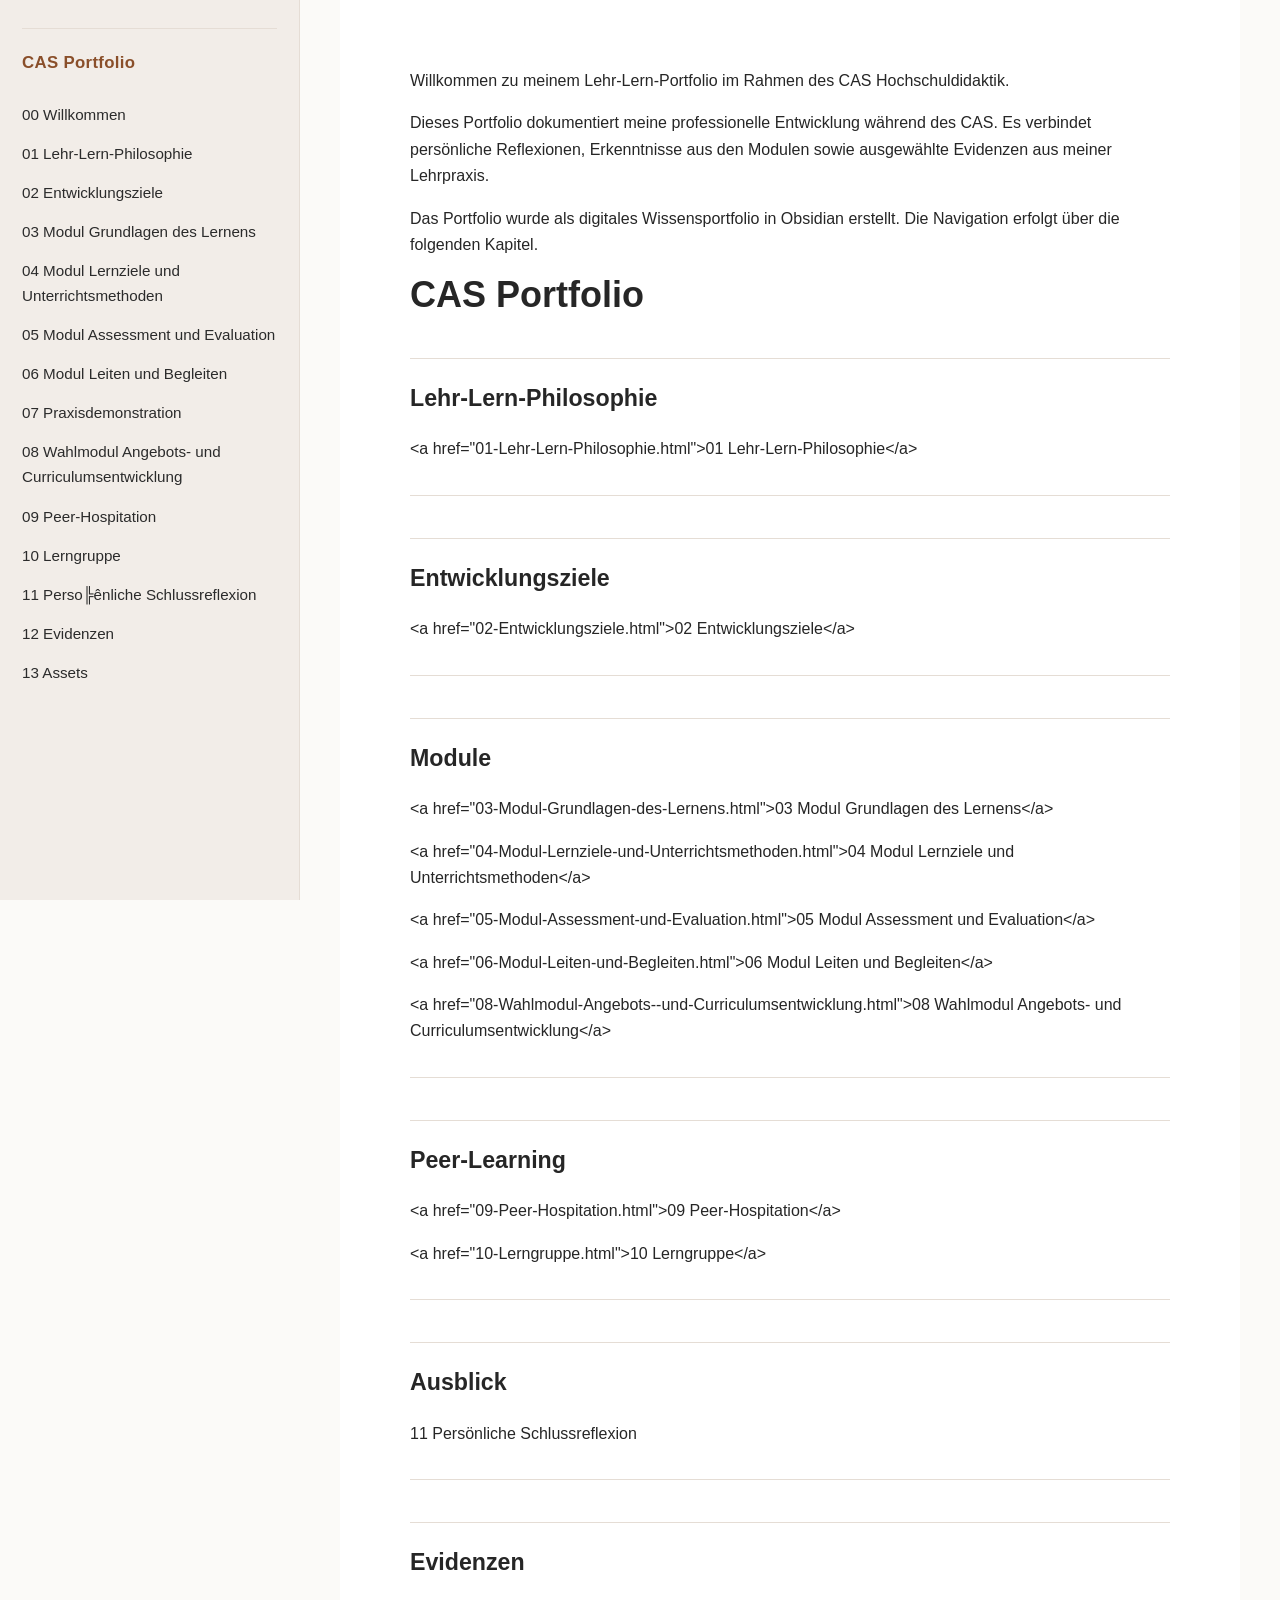
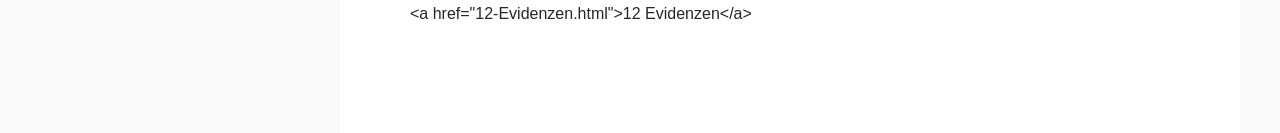
==== 00-Willkommen.html @ 83ca4815 "Replace Markdown with HTML website" ====
<!doctype html>
<html lang="de">
<head>
<meta charset="utf-8">
<meta name="viewport" content="width=device-width, initial-scale=1">
<title>00 Willkommen</title>
<link rel="stylesheet" href="style.css">
</head>
<body>
<div class="layout">
<nav class="sidebar">
<h2>CAS Portfolio</h2>
<a href="00-Willkommen.html">00 Willkommen</a>
<a href="01-Lehr-Lern-Philosophie.html">01 Lehr-Lern-Philosophie</a>
<a href="02-Entwicklungsziele.html">02 Entwicklungsziele</a>
<a href="03-Modul-Grundlagen-des-Lernens.html">03 Modul Grundlagen des Lernens</a>
<a href="04-Modul-Lernziele-und-Unterrichtsmethoden.html">04 Modul Lernziele und Unterrichtsmethoden</a>
<a href="05-Modul-Assessment-und-Evaluation.html">05 Modul Assessment und Evaluation</a>
<a href="06-Modul-Leiten-und-Begleiten.html">06 Modul Leiten und Begleiten</a>
<a href="07-Praxisdemonstration.html">07 Praxisdemonstration</a>
<a href="08-Wahlmodul-Angebots--und-Curriculumsentwicklung.html">08 Wahlmodul Angebots- und Curriculumsentwicklung</a>
<a href="09-Peer-Hospitation.html">09 Peer-Hospitation</a>
<a href="10-Lerngruppe.html">10 Lerngruppe</a>
<a href="11-Persoenliche-Schlussreflexion.html">11 Perso╠ênliche Schlussreflexion</a>
<a href="12-Evidenzen.html">12 Evidenzen</a>
<a href="13-Assets.html">13 Assets</a>
</nav>
<main class="content">
<p>Willkommen zu meinem Lehr-Lern-Portfolio im Rahmen des CAS Hochschuldidaktik.</p>
<p>Dieses Portfolio dokumentiert meine professionelle Entwicklung während des CAS. Es verbindet persönliche Reflexionen, Erkenntnisse aus den Modulen sowie ausgewählte Evidenzen aus meiner Lehrpraxis.</p>
<p>Das Portfolio wurde als digitales Wissensportfolio in Obsidian erstellt. Die Navigation erfolgt über die folgenden Kapitel.</p>
<h1>CAS Portfolio</h1>
<h2>Lehr-Lern-Philosophie</h2>
<p>&lt;a href=&quot;01-Lehr-Lern-Philosophie.html&quot;&gt;01 Lehr-Lern-Philosophie&lt;/a&gt;</p>
<hr>
<h2>Entwicklungsziele</h2>
<p>&lt;a href=&quot;02-Entwicklungsziele.html&quot;&gt;02 Entwicklungsziele&lt;/a&gt;</p>
<hr>
<h2>Module</h2>
<p>&lt;a href=&quot;03-Modul-Grundlagen-des-Lernens.html&quot;&gt;03 Modul Grundlagen des Lernens&lt;/a&gt;</p>
<p>&lt;a href=&quot;04-Modul-Lernziele-und-Unterrichtsmethoden.html&quot;&gt;04 Modul Lernziele und Unterrichtsmethoden&lt;/a&gt;</p>
<p>&lt;a href=&quot;05-Modul-Assessment-und-Evaluation.html&quot;&gt;05 Modul Assessment und Evaluation&lt;/a&gt;</p>
<p>&lt;a href=&quot;06-Modul-Leiten-und-Begleiten.html&quot;&gt;06 Modul Leiten und Begleiten&lt;/a&gt;</p>
<p>&lt;a href=&quot;08-Wahlmodul-Angebots--und-Curriculumsentwicklung.html&quot;&gt;08 Wahlmodul Angebots- und Curriculumsentwicklung&lt;/a&gt;</p>
<hr>
<h2>Peer-Learning</h2>
<p>&lt;a href=&quot;09-Peer-Hospitation.html&quot;&gt;09 Peer-Hospitation&lt;/a&gt;</p>
<p>&lt;a href=&quot;10-Lerngruppe.html&quot;&gt;10 Lerngruppe&lt;/a&gt;</p>
<hr>
<h2>Ausblick</h2>
<p>11 Persönliche Schlussreflexion</p>
<hr>
<h2>Evidenzen</h2>
<p>&lt;a href=&quot;12-Evidenzen.html&quot;&gt;12 Evidenzen&lt;/a&gt;</p>
</main>
</div>
</body>
</html>
---- style.css ----
:root{--bg:#fbfaf8;--nav:#f2ede8;--text:#262626;--muted:#666;--accent:#8a4f2a;--line:#e5ddd5}
*{box-sizing:border-box}
body{margin:0;background:var(--bg);color:var(--text);font-family:-apple-system,BlinkMacSystemFont,"Segoe UI",Helvetica,Arial,sans-serif;line-height:1.65}
.layout{display:grid;grid-template-columns:300px minmax(0,1fr);min-height:100vh}
.sidebar{background:var(--nav);border-right:1px solid var(--line);padding:28px 22px;position:sticky;top:0;height:100vh;overflow:auto}
.sidebar h2{font-size:1.05rem;margin:0 0 18px;color:var(--accent);letter-spacing:.02em}
.sidebar a{display:block;padding:7px 0;color:#2b2b2b;text-decoration:none;font-size:.95rem}
.sidebar a:hover{color:var(--accent);text-decoration:underline}
.content{max-width:900px;margin:0 auto;background:white;min-height:100vh;padding:52px 70px 90px}
h1{font-size:2.25rem;line-height:1.15;margin:0 0 28px}
h2{font-size:1.45rem;margin-top:42px;padding-top:20px;border-top:1px solid var(--line)}
h3{font-size:1.15rem;margin-top:30px}
a{color:var(--accent)}
hr{border:0;border-top:1px solid var(--line);margin:32px 0}
img{max-width:100%;height:auto;border:1px solid var(--line);border-radius:8px;display:block}
figure{margin:28px 0}
figcaption{font-size:.85rem;color:var(--muted);margin-top:6px}
.asset-link{display:inline-block;padding:9px 12px;border:1px solid var(--line);border-radius:8px;background:#fbfaf8;text-decoration:none}
@media(max-width:850px){.layout{grid-template-columns:1fr}.sidebar{position:relative;height:auto}.content{padding:32px 24px 60px}}
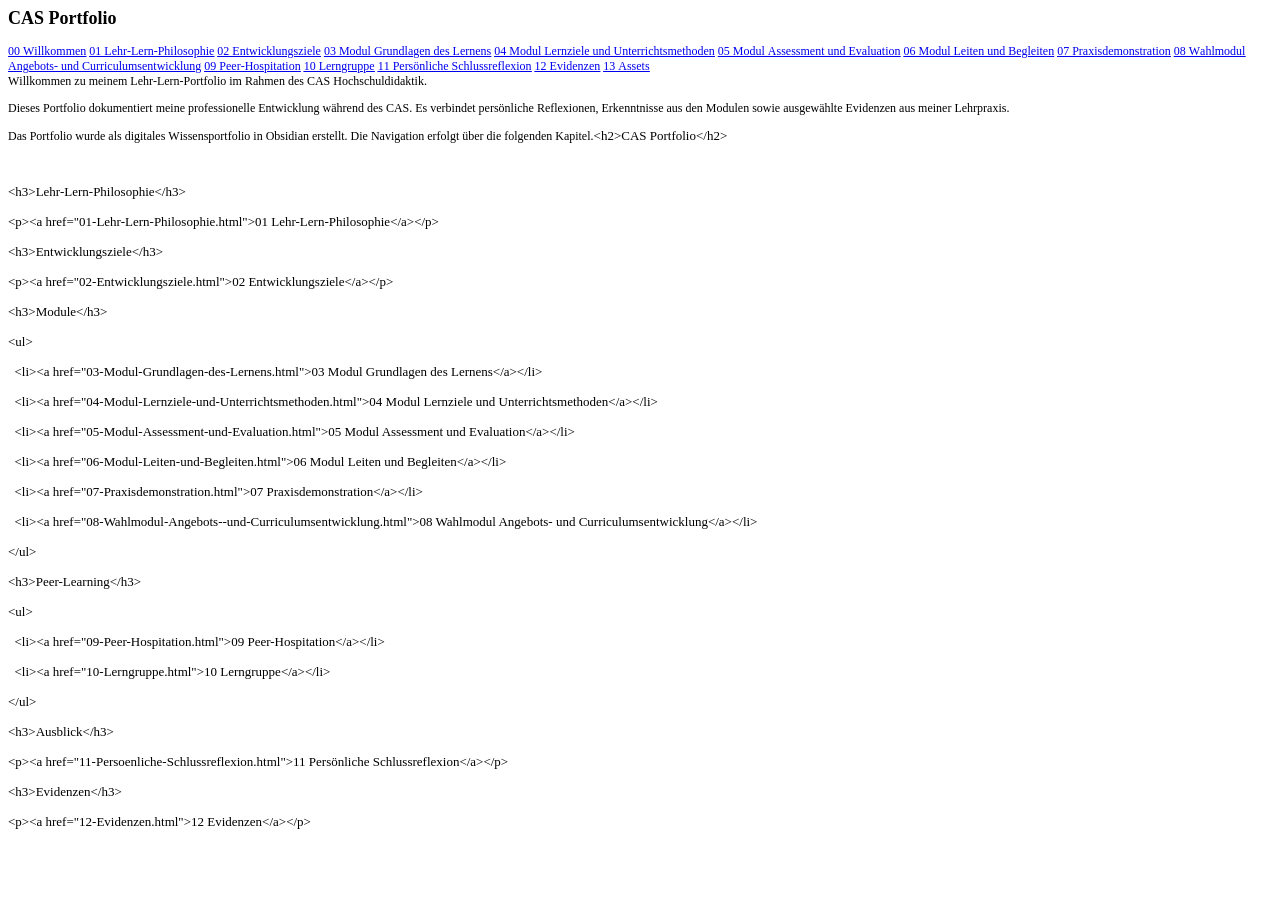
==== commit ab0dcb09: "Fix homepage links" ====
--- a/00-Willkommen.html
+++ b/00-Willkommen.html
@@ -1,58 +1,73 @@
-<!doctype html>
-<html lang="de">
+<!DOCTYPE html PUBLIC "-//W3C//DTD HTML 4.01//EN" "http://www.w3.org/TR/html4/strict.dtd">
+<html>
 <head>
-<meta charset="utf-8">
-<meta name="viewport" content="width=device-width, initial-scale=1">
-<title>00 Willkommen</title>
-<link rel="stylesheet" href="style.css">
+  <meta http-equiv="Content-Type" content="text/html; charset=utf-8">
+  <meta http-equiv="Content-Style-Type" content="text/css">
+  <title></title>
+  <meta name="Generator" content="Cocoa HTML Writer">
+  <meta name="CocoaVersion" content="2575.7">
+  <style type="text/css">
+    p.p2 {margin: 0.0px 0.0px 0.0px 0.0px; font: 12.0px Times; color: #0000e9; -webkit-text-stroke: #0000e9}
+    p.p3 {margin: 0.0px 0.0px 12.0px 0.0px; font: 12.0px Times; -webkit-text-stroke: #000000}
+    p.p4 {margin: 0.0px 0.0px 0.0px 0.0px; font: 12.0px Helvetica; min-height: 14.0px}
+    p.p5 {margin: 0.0px 0.0px 0.0px 0.0px; font: 13.0px '.AppleSystemUIFontMonospaced'}
+    span.s1 {font-kerning: none}
+    span.s2 {text-decoration: underline ; font-kerning: none}
+    span.s3 {font-kerning: none; color: #000000; -webkit-text-stroke: 0px #000000}
+    span.s4 {text-decoration: underline ; font-kerning: none; -webkit-text-stroke: 0px #0000e9}
+    span.s5 {font: 13.0px '.AppleSystemUIFontMonospaced'; -webkit-text-stroke: 0px #000000}
+  </style>
 </head>
 <body>
-<div class="layout">
-<nav class="sidebar">
-<h2>CAS Portfolio</h2>
-<a href="00-Willkommen.html">00 Willkommen</a>
-<a href="01-Lehr-Lern-Philosophie.html">01 Lehr-Lern-Philosophie</a>
-<a href="02-Entwicklungsziele.html">02 Entwicklungsziele</a>
-<a href="03-Modul-Grundlagen-des-Lernens.html">03 Modul Grundlagen des Lernens</a>
-<a href="04-Modul-Lernziele-und-Unterrichtsmethoden.html">04 Modul Lernziele und Unterrichtsmethoden</a>
-<a href="05-Modul-Assessment-und-Evaluation.html">05 Modul Assessment und Evaluation</a>
-<a href="06-Modul-Leiten-und-Begleiten.html">06 Modul Leiten und Begleiten</a>
-<a href="07-Praxisdemonstration.html">07 Praxisdemonstration</a>
-<a href="08-Wahlmodul-Angebots--und-Curriculumsentwicklung.html">08 Wahlmodul Angebots- und Curriculumsentwicklung</a>
-<a href="09-Peer-Hospitation.html">09 Peer-Hospitation</a>
-<a href="10-Lerngruppe.html">10 Lerngruppe</a>
-<a href="11-Persoenliche-Schlussreflexion.html">11 Perso╠ênliche Schlussreflexion</a>
-<a href="12-Evidenzen.html">12 Evidenzen</a>
-<a href="13-Assets.html">13 Assets</a>
-</nav>
-<main class="content">
-<p>Willkommen zu meinem Lehr-Lern-Portfolio im Rahmen des CAS Hochschuldidaktik.</p>
-<p>Dieses Portfolio dokumentiert meine professionelle Entwicklung während des CAS. Es verbindet persönliche Reflexionen, Erkenntnisse aus den Modulen sowie ausgewählte Evidenzen aus meiner Lehrpraxis.</p>
-<p>Das Portfolio wurde als digitales Wissensportfolio in Obsidian erstellt. Die Navigation erfolgt über die folgenden Kapitel.</p>
-<h1>CAS Portfolio</h1>
-<h2>Lehr-Lern-Philosophie</h2>
-<p>&lt;a href=&quot;01-Lehr-Lern-Philosophie.html&quot;&gt;01 Lehr-Lern-Philosophie&lt;/a&gt;</p>
-<hr>
-<h2>Entwicklungsziele</h2>
-<p>&lt;a href=&quot;02-Entwicklungsziele.html&quot;&gt;02 Entwicklungsziele&lt;/a&gt;</p>
-<hr>
-<h2>Module</h2>
-<p>&lt;a href=&quot;03-Modul-Grundlagen-des-Lernens.html&quot;&gt;03 Modul Grundlagen des Lernens&lt;/a&gt;</p>
-<p>&lt;a href=&quot;04-Modul-Lernziele-und-Unterrichtsmethoden.html&quot;&gt;04 Modul Lernziele und Unterrichtsmethoden&lt;/a&gt;</p>
-<p>&lt;a href=&quot;05-Modul-Assessment-und-Evaluation.html&quot;&gt;05 Modul Assessment und Evaluation&lt;/a&gt;</p>
-<p>&lt;a href=&quot;06-Modul-Leiten-und-Begleiten.html&quot;&gt;06 Modul Leiten und Begleiten&lt;/a&gt;</p>
-<p>&lt;a href=&quot;08-Wahlmodul-Angebots--und-Curriculumsentwicklung.html&quot;&gt;08 Wahlmodul Angebots- und Curriculumsentwicklung&lt;/a&gt;</p>
-<hr>
-<h2>Peer-Learning</h2>
-<p>&lt;a href=&quot;09-Peer-Hospitation.html&quot;&gt;09 Peer-Hospitation&lt;/a&gt;</p>
-<p>&lt;a href=&quot;10-Lerngruppe.html&quot;&gt;10 Lerngruppe&lt;/a&gt;</p>
-<hr>
-<h2>Ausblick</h2>
-<p>11 Persönliche Schlussreflexion</p>
-<hr>
-<h2>Evidenzen</h2>
-<p>&lt;a href=&quot;12-Evidenzen.html&quot;&gt;12 Evidenzen&lt;/a&gt;</p>
-</main>
-</div>
+<h2 style="margin: 0.0px 0.0px 14.9px 0.0px; font: 18.0px Times; -webkit-text-stroke: #000000"><span class="s1"><b>CAS Portfolio</b></span></h2>
+<p class="p2"><span class="s2"><a href="file:///Users/sg/Library/CloudStorage/OneDrive-CurioConsulting/innovation%20lab/CAS%20Portfolio/CAS%20Portfolio/00-Willkommen.html">00 Willkommen</a></span><span class="s3"> <a href="file:///Users/sg/Library/CloudStorage/OneDrive-CurioConsulting/innovation%20lab/CAS%20Portfolio/CAS%20Portfolio/01-Lehr-Lern-Philosophie.html"><span class="s4">01 Lehr-Lern-Philosophie</span></a> <a href="file:///Users/sg/Library/CloudStorage/OneDrive-CurioConsulting/innovation%20lab/CAS%20Portfolio/CAS%20Portfolio/02-Entwicklungsziele.html"><span class="s4">02 Entwicklungsziele</span></a> <a href="file:///Users/sg/Library/CloudStorage/OneDrive-CurioConsulting/innovation%20lab/CAS%20Portfolio/CAS%20Portfolio/03-Modul-Grundlagen-des-Lernens.html"><span class="s4">03 Modul Grundlagen des Lernens</span></a> <a href="file:///Users/sg/Library/CloudStorage/OneDrive-CurioConsulting/innovation%20lab/CAS%20Portfolio/CAS%20Portfolio/04-Modul-Lernziele-und-Unterrichtsmethoden.html"><span class="s4">04 Modul Lernziele und Unterrichtsmethoden</span></a> <a href="file:///Users/sg/Library/CloudStorage/OneDrive-CurioConsulting/innovation%20lab/CAS%20Portfolio/CAS%20Portfolio/05-Modul-Assessment-und-Evaluation.html"><span class="s4">05 Modul Assessment und Evaluation</span></a> <a href="file:///Users/sg/Library/CloudStorage/OneDrive-CurioConsulting/innovation%20lab/CAS%20Portfolio/CAS%20Portfolio/06-Modul-Leiten-und-Begleiten.html"><span class="s4">06 Modul Leiten und Begleiten</span></a> <a href="file:///Users/sg/Library/CloudStorage/OneDrive-CurioConsulting/innovation%20lab/CAS%20Portfolio/CAS%20Portfolio/07-Praxisdemonstration.html"><span class="s4">07 Praxisdemonstration</span></a> <a href="file:///Users/sg/Library/CloudStorage/OneDrive-CurioConsulting/innovation%20lab/CAS%20Portfolio/CAS%20Portfolio/08-Wahlmodul-Angebots--und-Curriculumsentwicklung.html"><span class="s4">08 Wahlmodul Angebots- und Curriculumsentwicklung</span></a> <a href="file:///Users/sg/Library/CloudStorage/OneDrive-CurioConsulting/innovation%20lab/CAS%20Portfolio/CAS%20Portfolio/09-Peer-Hospitation.html"><span class="s4">09 Peer-Hospitation</span></a> <a href="file:///Users/sg/Library/CloudStorage/OneDrive-CurioConsulting/innovation%20lab/CAS%20Portfolio/CAS%20Portfolio/10-Lerngruppe.html"><span class="s4">10 Lerngruppe</span></a> <a href="file:///Users/sg/Library/CloudStorage/OneDrive-CurioConsulting/innovation%20lab/CAS%20Portfolio/CAS%20Portfolio/11-Persoenliche-Schlussreflexion.html"><span class="s4">11 Persönliche Schlussreflexion</span></a> <a href="file:///Users/sg/Library/CloudStorage/OneDrive-CurioConsulting/innovation%20lab/CAS%20Portfolio/CAS%20Portfolio/12-Evidenzen.html"><span class="s4">12 Evidenzen</span></a> <a href="file:///Users/sg/Library/CloudStorage/OneDrive-CurioConsulting/innovation%20lab/CAS%20Portfolio/CAS%20Portfolio/13-Assets.html"><span class="s4">13 Assets</span></a></span></p>
+<p class="p3"><span class="s1">Willkommen zu meinem Lehr-Lern-Portfolio im Rahmen des CAS Hochschuldidaktik.</span></p>
+<p class="p3"><span class="s1">Dieses Portfolio dokumentiert meine professionelle Entwicklung während des CAS. Es verbindet persönliche Reflexionen, Erkenntnisse aus den Modulen sowie ausgewählte Evidenzen aus meiner Lehrpraxis.</span></p>
+<p class="p3"><span class="s1">Das Portfolio wurde als digitales Wissensportfolio in Obsidian erstellt. Die Navigation erfolgt über die folgenden Kapitel.</span><span class="s5">&lt;h2&gt;CAS Portfolio&lt;/h2&gt;</span></p>
+<p class="p4"><br></p>
+<p class="p4"><br></p>
+<p class="p5">&lt;h3&gt;Lehr-Lern-Philosophie&lt;/h3&gt;</p>
+<p class="p4"><br></p>
+<p class="p5">&lt;p&gt;&lt;a href="01-Lehr-Lern-Philosophie.html"&gt;01 Lehr-Lern-Philosophie&lt;/a&gt;&lt;/p&gt;</p>
+<p class="p4"><br></p>
+<p class="p5">&lt;h3&gt;Entwicklungsziele&lt;/h3&gt;</p>
+<p class="p4"><br></p>
+<p class="p5">&lt;p&gt;&lt;a href="02-Entwicklungsziele.html"&gt;02 Entwicklungsziele&lt;/a&gt;&lt;/p&gt;</p>
+<p class="p4"><br></p>
+<p class="p5">&lt;h3&gt;Module&lt;/h3&gt;</p>
+<p class="p4"><br></p>
+<p class="p5">&lt;ul&gt;</p>
+<p class="p4"><br></p>
+<p class="p5"><span class="Apple-converted-space">  </span>&lt;li&gt;&lt;a href="03-Modul-Grundlagen-des-Lernens.html"&gt;03 Modul Grundlagen des Lernens&lt;/a&gt;&lt;/li&gt;</p>
+<p class="p4"><br></p>
+<p class="p5"><span class="Apple-converted-space">  </span>&lt;li&gt;&lt;a href="04-Modul-Lernziele-und-Unterrichtsmethoden.html"&gt;04 Modul Lernziele und Unterrichtsmethoden&lt;/a&gt;&lt;/li&gt;</p>
+<p class="p4"><br></p>
+<p class="p5"><span class="Apple-converted-space">  </span>&lt;li&gt;&lt;a href="05-Modul-Assessment-und-Evaluation.html"&gt;05 Modul Assessment und Evaluation&lt;/a&gt;&lt;/li&gt;</p>
+<p class="p4"><br></p>
+<p class="p5"><span class="Apple-converted-space">  </span>&lt;li&gt;&lt;a href="06-Modul-Leiten-und-Begleiten.html"&gt;06 Modul Leiten und Begleiten&lt;/a&gt;&lt;/li&gt;</p>
+<p class="p4"><br></p>
+<p class="p5"><span class="Apple-converted-space">  </span>&lt;li&gt;&lt;a href="07-Praxisdemonstration.html"&gt;07 Praxisdemonstration&lt;/a&gt;&lt;/li&gt;</p>
+<p class="p4"><br></p>
+<p class="p5"><span class="Apple-converted-space">  </span>&lt;li&gt;&lt;a href="08-Wahlmodul-Angebots--und-Curriculumsentwicklung.html"&gt;08 Wahlmodul Angebots- und Curriculumsentwicklung&lt;/a&gt;&lt;/li&gt;</p>
+<p class="p4"><br></p>
+<p class="p5">&lt;/ul&gt;</p>
+<p class="p4"><br></p>
+<p class="p5">&lt;h3&gt;Peer-Learning&lt;/h3&gt;</p>
+<p class="p4"><br></p>
+<p class="p5">&lt;ul&gt;</p>
+<p class="p4"><br></p>
+<p class="p5"><span class="Apple-converted-space">  </span>&lt;li&gt;&lt;a href="09-Peer-Hospitation.html"&gt;09 Peer-Hospitation&lt;/a&gt;&lt;/li&gt;</p>
+<p class="p4"><br></p>
+<p class="p5"><span class="Apple-converted-space">  </span>&lt;li&gt;&lt;a href="10-Lerngruppe.html"&gt;10 Lerngruppe&lt;/a&gt;&lt;/li&gt;</p>
+<p class="p4"><br></p>
+<p class="p5">&lt;/ul&gt;</p>
+<p class="p4"><br></p>
+<p class="p5">&lt;h3&gt;Ausblick&lt;/h3&gt;</p>
+<p class="p4"><br></p>
+<p class="p5">&lt;p&gt;&lt;a href="11-Persoenliche-Schlussreflexion.html"&gt;11 Persönliche Schlussreflexion&lt;/a&gt;&lt;/p&gt;</p>
+<p class="p4"><br></p>
+<p class="p5">&lt;h3&gt;Evidenzen&lt;/h3&gt;</p>
+<p class="p4"><br></p>
+<p class="p5">&lt;p&gt;&lt;a href="12-Evidenzen.html"&gt;12 Evidenzen&lt;/a&gt;&lt;/p&gt;</p>
 </body>
 </html>
